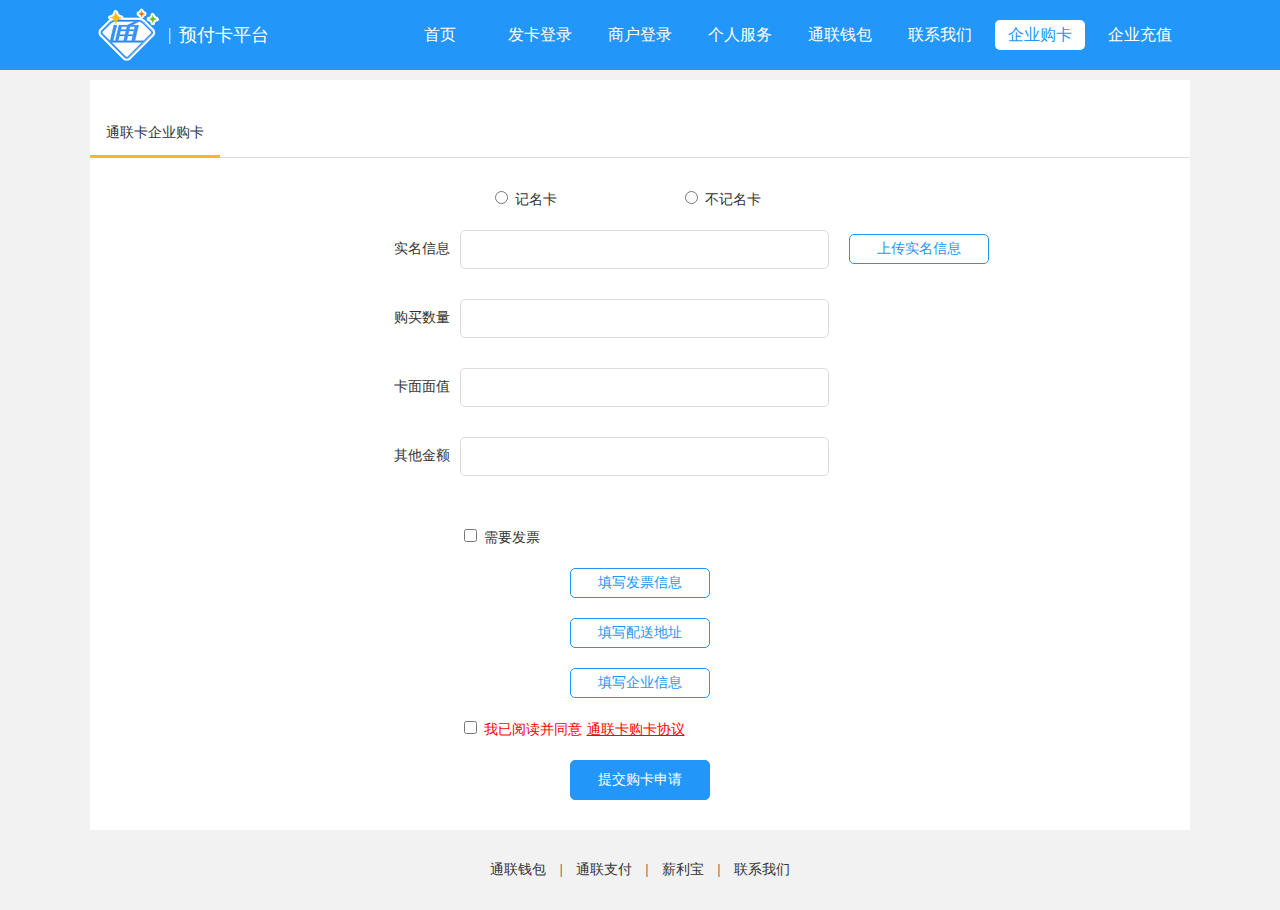
==== buy-card.html @ 39743722 "Initial commit" ====
<!DOCTYPE html>
<html>
<head>
<meta http-equiv="Content-Type" content="text/html; charset=utf-8" />
<title>企业购卡</title>
<link rel="stylesheet" type="text/css" href="css/common.css">
<link rel="stylesheet" type="text/css" href="css/layout.css"/>
</head>
<body>
<div class="header">
  <div class="w1100">
    <div class="logo-box">
      <img src="images/logo.png" width="62" height="53">
      <em class="line">|</em>
      <h4><a href="###">预付卡平台</a></h4>
    </div>
    <div class="func-list">
      <ul>
        <li><a href="###">首页</a></li>
        <li><a href="###">发卡登录</a></li>
        <li><a href="###">商户登录</a></li>
        <li><a href="###">个人服务</a></li>
        <li><a href="###">通联钱包</a></li>
        <li><a href="###">联系我们</a></li>
        <li class="cur"><a href="###">企业购卡</a></li>
        <li><a href="###">企业充值</a></li>
      </ul>
    </div>
  </div>
</div>
<div class="container">
  <div class="w1100">
    <div class="sec-box">
      <div class="tab-tit">
        <ul>
          <li class="cur"><a href="###">通联卡企业购卡</a></li>
        </ul>
      </div>
      <div class="tab-con">
        <div class="buy-card-form">
          <div class="radio">
            <p>
              <input type="radio">
              <span>记名卡</span>
            </p>
            <p>
              <input type="radio">
              <span>不记名卡</span>
            </p>
          </div>
          <div class="input-box">
            <p>
              <label>实名信息</label>
              <input type="text">
              <input class="btn btn-middle btn-block" type="button" value="上传实名信息">
            </p>
            <p>
              <label>购买数量</label>
              <input type="text">
            </p>
            <p>
              <label>卡面面值</label>
              <input type="text">
            </p>
            <p>
              <label>其他金额</label>
              <input type="text">
            </p>
          </div>
          <div class="check">
            <input type="checkbox">
            <span>需要发票</span>
          </div>
          <div class="btn-group">
            <input class="btn btn-middle btn-block" type="button" value="填写发票信息">
            <input class="btn btn-middle btn-block" type="button" value="填写配送地址">
            <input class="btn btn-middle btn-block" type="button" value="填写企业信息">
          </div>
          <div class="check">
            <input type="checkbox">
            <span class="red">我已阅读并同意<a href="###">通联卡购卡协议</a></span>
          </div>
          <div class="tijiao">
            <input class="btn btn-big btn-fill" type="button" value="提交购卡申请">
          </div>
        </div>
      </div>
    </div>
  </div>
</div>
<div class="footer">
  <a href="###">通联钱包</a>
  <span>|</span>
  <a href="###">通联支付</a>
  <span>|</span>
  <a href="###">薪利宝</a>
  <span>|</span>
  <a href="###">联系我们</a>
</div>
</body>
</html>
---- css/common.css ----
@charset "utf-8";/* CSS Document*//* 代码前置*/
html, body, div, span, object, iframe, h1, h2, h3, h4, h5, h6, p, blockquote, pre, a, abbr, address, cite, code, del, dfn, em, img, ins, kbd, q, samp, small, strong, sub, sup, var, b, i, hr, dl, dt, dd, ol, ul, li, fieldset, form, label, legend, table, caption, tbody, tfoot, thead, tr, th, td, article, aside, canvas, details, figure, figcaption, hgroup, menu, footer, header, nav, section, summary, time, mark, audio, video {
  border: 0 none;
  margin: 0;
  padding: 0;
}
body {
  font: normal 12px/1.5 微软雅黑, Verdana, simsun, Sans-Serif,;
  font-size: 12px;
  color: #333;
  background: #f2f2f2;
}
fieldset, img, .n_b {
  border: 0;
}
a {
  color: #333;
}
/* remember to define focus styles!*/:focus {
  outline: 0;
}
address, caption, cite, code, dfn, em, strong, th, var, optgroup {
  font-style: normal;
  font-weight: normal;
}
h1, h2, h3, h4, h5, h6 {
  font-size: 100%;
  font-weight: normal;
}
abbr, acronym {
  border: 0;
  font-variant: normal;
}
input, button, textarea, select, optgroup, option {
  font-family: inherit;
  font-size: inherit;
  font-style: inherit;
  font-weight: inherit;
  -webkit-appearance: none;
}
input[type="checkbox"]{
  -webkit-appearance: checkbox;
}
input[type="radio"]{
  -webkit-appearance: radio;
}
code, kbd, samp, tt {
  font-size: 100%;
}
/*@purpose To enable resizing for IE*//*@branch For IE6-Win, IE7-Win*/input, button, textarea, select {
*font-size: 100%;
}
body {
  line-height: 1.5;
}
ul {
  list-style: none;
}
/* tables still need 'cellspacing="0"' in the markup*/table {
  border-collapse: collapse;
  border-spacing: 0;
}
caption, th {
  text-align: left;
}
sup, sub {
  font-size: 100%;
  vertical-align: baseline;
}
/* remember to highlight anchors and inserts somehow!*/:link, :visited, ins {
  text-decoration: none;
}
blockquote, q {
  quotes: none;
}
blockquote:before, blockquote:after, q:before, q:after {
  content: '';
  content: none;
}
li, h1, h2, h3, h4, h5, h6, span, address, i {
  Font-style: normal;
  font-weight: normal;
}
.clear:after, .clearfix:after {
  content: ' ';
  display: block;
  clear: both;
  height: 0;
  visibility: hidden
}
.all_bg {
  background: url(../images/all_bg.png) 0 0 no-repeat;
  display: inline-block;
  overflow: hidden;
  background-size: 400px 600px;
}
.header{
  height: 70px;
  line-height: 70px;
  background-color: #2296f9;
  color: #fff;
  font-size: 16px;
}
.w1100{
  width: 1100px;
  margin: 0 auto;
  overflow: hidden;
}
.header .logo-box{
  float: left;
}
.header .logo-box img{
  float: left;
  margin: 8px;
}
.header .logo-box .line{
  float: left;
  margin-right: 8px;
}
.header .logo-box h4{
  float: left;
  margin: 0;
  font-size: 18px;
}
.header .logo-box h4 a{
  display: block;
  color: #fff;
}
.header .func-list{
  float: right;
}
.header .func-list ul{
  overflow: hidden;
  margin: 20px 0;
}
.header .func-list ul li{
  float: left;
  width: 90px;
  height: 30px;
  line-height: 30px;
  text-align: center;
  cursor: pointer;
  margin: 0 5px;
}
.header .func-list ul li a{
  display: block;
  color: #fff;
  border-radius: 5px;
}
.header .func-list ul li a:hover,
.header .func-list ul li.cur a{
  background-color: #fff;
  color: #2296f9;
}
.container .w1100{
  margin-top: 10px;
  background-color: #fff;
}
.footer{
  font-size: 14px;
  line-height: 80px;
  text-align: center;
}
.footer a{
  margin: 0 10px;
}
.btn{
  font-size: 14px;
  border: 1px solid #2296f9;
  border-radius: 5px;
  padding: 0;
  cursor: pointer;
}
.btn-small{
  width: 100px;
  height: 35px;
}
.btn-middle{
  width: 140px;
  height: 30px;
}
.btn-big{
  width: 140px;
  height: 40px;
}
.btn-fill{
  background-color: #2296f9;
  color: #fff;
}
.btn-block{
  background-color: #fff;
  color: #2296f9;
}
---- css/layout.css ----
@charset "utf-8";
/*首页*/
.container {
	width: 100%;
	height: 100%;
}
.index-tit {
	overflow: hidden;
	z-index: 1;
	position: fixed;
	width: 100%;
	left: 80px;
	top: 35px;
}
.index-tit img {
	display: block;
	float: left;
}
.index-tit img.m17 {
	margin: 17px;
}
.index-text {
	position: absolute;
	top: 40%;
	left: 50%;
	margin-left: -282px;
	z-index: 1;
}
.index-btn-group {
	overflow: hidden;
	position: absolute;
	top: 55%;
	left: 50%;
	margin-left: -420px;
	z-index: 1;
}
.index-btn-group a {
	display: block;
	float: left;
	width: 200px;
	height: 56px;
	line-height: 56px;
	background-color: #2296f9;
	border-radius: 5px;
	color: #fff;
	font-size: 16px;
	margin: 0 5px;
}
.index-btn-group a i {
	display: block;
	float: left;
	width: 32px;
	height: 32px;
	margin: 12px 10px 0 30px;
}
.index-btn-group a i.icon1 {
	background-position: 0 -74px;
}
.index-btn-group a i.icon2 {
	background-position: 0 -117px;
}
.index-btn-group a i.icon3 {
	background-position: 0 -162px;
}
.index-btn-group a i.icon4 {
	background-position: 0 -206px;
}
.index-link-group {
	position: absolute;
	bottom: 0;
	left: 50%;
	margin-left: -163px;
	font-size: 14px;
	line-height: 80px;
	z-index: 1;
}
.index-link-group a {
	margin: 0 10px;
}
.back {
	bottom: 0;
	position: absolute;
	left: 0;
	top: 0;
	width: 100%;
	overflow: hidden;
}
.index-bg, .bg-img {
	background:#fff none no-repeat scroll center center ;
	position: absolute;
	top: 0;
	bottom: 0;
	left: 0;
	width: 100%;
	overflow: hidden;
}
.bg-img {
	-webkit-background-size: cover;
	-moz-background-size: cover;
	-o-background-size: cover;
	background-size: cover;
}
.index-bg {
	overflow: visible;
}
.tab-tit {
	border-bottom: 1px solid #dbdbdb;
	height: 77px;
}
.tab-tit ul {
	overflow: hidden;
}
.tab-tit ul li {
	float: left;
	width: 130px;
	height: 75px;
	line-height: 105px;
}
.tab-tit ul li a {
	display: block;
	color: #666;
	font-size: 14px;
	text-align: center;
}
.tab-tit ul li.cur a {
	color: #333;
}
.tab-tit ul li.cur {
	border-bottom: 3px solid #fab42e;
}
.tab-con {
	width: 100%;
	padding: 30px 0;
	overflow: hidden;
}
.tab-con .search-form {
	width: 630px;
	position: relative;
	left: 50%;
	margin-left: -315px;
	margin-top: 40px;
}
.search-form .mb30 {
	margin-bottom: 30px;
}
.search-form label {
	float: left;
	width: 100px;
	line-height: 37px;
	text-align: right;
	font-size: 14px;
	padding-right: 20px;
}
.search-form input[type="text"] {
	width: 340px;
	height: 35px;
	line-height: 35px;
	border: 1px solid #dbdbdb;
	border-radius: 5px;
	padding: 0 0 0 5px;
	color: #666;
}
.error-tips {
	color: #f00;
	font-size: 14px;
	position: absolute;
	left: 470px;
	line-height: 37px;
}
.search-result h4 {
	font-size: 18px;
	text-align: center;
}
.search-result .res-box {
	border: 1px solid #dbdbdb;
	padding: 40px;
	margin: 30px 45px 0;
	font-size: 14px;
}
.search-result .res-box p {
	width: 260px;
	margin: 10px auto;
}
.t-center {
	text-align: center;
}
.tab-con .card-box {
	float: left;
	width: 39%;
	margin: 0 5%;
	border: 1px solid #dbdbdb;
}
.card-box .card-img {
	text-align: center;
	padding: 40px;
	border-bottom: 1px solid #dbdbdb;
}
.card-box .card-img img {
	display: block;
	margin: 0 auto;
	border-radius: 5px;
}
.card-box .card-name {
	line-height: 55px;
	font-size: 14px;
	text-align: center;
}
.download {
	text-align: center;
	line-height: 80px;
}
.download a {
	color: #41adfb;
	text-decoration: underline;
	font-size: 14px;
}
.res-table {
	margin: 30px 40px 0;
}
.res-table .table-tit {
	font-size: 14px;
}
.res-table .table-tit p {
	float: left;
	margin: 10px 30px 10px 0;
}
.res-table table {
	width: 100%;
	font-size: 14px;
}
.res-table table tr th {
	border: 1px solid #dbdbdb;
	background-color: #f5f5f5;
	padding: 7px;
	text-align: center;
}
.res-table table tr td {
	border: 1px solid #dbdbdb;
	padding: 7px;
	text-align: center;
}
.res-table table tr td a {
	color: #41adfb;
	margin: 0 10px;
}
.res-table table tr td a:hover {
	text-decoration: underline;
}
.search-result i.right {
	width: 62px;
	height: 62px;
	float: left;
}
.pwd-res-box {
	font-size: 14px;
	width: 300px;
	margin: 20px auto;
	overflow: hidden;
}
.fl {
	float: left;
}
.pwd-res-box p {
	line-height: 30px;
	margin-left: 25px;
}
/*卡介绍*/
.w960 {
	width: 960px;
	margin: 0 auto;
	overflow: hidden;
}
.introduce-text {
	font-size: 14px;
	vertical-align: text-bottom;
	margin: 0 60px 40px;
}
.introduce-text em {
	font-size: 18px;
}
.card-show {
	width: 70%;
	float: left;
}
.card-show .card-show-img {
	overflow: hidden;
}
.card-show-img {
	text-align: center;
}
.card-show-img img {
	border-radius: 5px;
	margin: 0 25px;
}
.card-show .card-show-img img {
	display: block;
	float: left;
	margin-bottom: 15px;
}
.ewm {
	width: 29%;
	float: left;
	border: 1px solid #dbdbdb;
	text-align: center;
	padding: 84px 0;
}
.ewm img {
	display: block;
	margin: 0 auto;
}
.ewm p {
	font-size: 14px;
	line-height: 40px;
	color: #666;
}
/*企业购卡*/
.buy-card-form {
	width: 660px;
	margin-left: 260px;
	font-size: 14px;
}
.buy-card-form .radio {
	overflow: hidden;
	padding: 0 140px;
	margin-bottom: 20px;
}
.radio p {
	width: 50%;
	float: left;
}
.buy-card-form .input-box {
	overflow: hidden;
	margin-bottom: 20px;
}
.input-box p {
	margin-bottom: 30px;
	overflow: hidden;
}
.input-box p label {
	width: 100px;
	float: left;
	text-align: right;
	line-height: 37px;
	margin-right: 10px;
}
.input-box p input[type="text"] {
	float: left;
	width: 360px;
	height: 35px;
	border: 1px solid #dbdbdb;
	border-radius: 5px;
	padding-left: 5px;
}
.input-box p .btn {
	margin: 4px 0 4px 20px;
}
.buy-card-form .check {
	margin-left: 110px;
	margin-bottom: 20px;
}
.buy-card-form .btn-group {
	margin-bottom: 20px;
}
.buy-card-form .btn-group .btn {
	display: block;
	margin: 20px 0 20px 220px;
}
.check .red {
	color: #f00;
}
.check .red a {
	margin-left: 5px;
	color: #f00;
	text-decoration: underline;
}
.buy-card-form .tijiao {
	text-align: center;
}
.tijiao .btn {
	display: block;
	margin-left: 220px;
 *margin-left: 0;
}
/*************** 分页样式 ***************/
.content-box{
  margin: 20px 40px;
}
.content-box a {
  height: 34px;
  padding: 0px 18px;
  border: 1px solid #E1E2E3;
  cursor: pointer;
  display: inline-block;
  vertical-align: text-bottom;
  text-align: center;
  line-height: 34px;
  text-decoration: none;
  overflow: hidden;
  margin-right: 9px;
  background-color: #ededed;
  color: #5F93CF;
  font-size: 12px;
}
.content-box a:hover {
  color: #333;
  background-color: #fff;
}
.content-box a select{
  width: 30px;
  padding-left: 5px;
  border-radius: 0;
}
.content-box .fenye {
  float: right;
}
.fenye a {
  height: 34px;
  padding: 0px 18px;
  border: 1px solid #E1E2E3;
  cursor: pointer;
  display: inline-block;
  vertical-align: text-bottom;
  text-align: center;
  line-height: 34px;
  text-decoration: none;
  overflow: hidden;
  margin-right: 9px;
  background-color: #ededed;
  color: #333;
  font-family: 微软雅黑;
  font-size: 14px;
}
.fenye a:hover {
  color: #5F93CF;
  background-color: #fff;
}
/*************** 分页样式 ***************/
/*验证码*/
.search-form input[type="text"].yzm{
  width: 130px;
  float: left;
}
.search-form .yzm-img{
  float: left;
  width: 120px;
  height: 35px;
  margin-left: 20px;
  border-radius: 5px;
  cursor: pointer;
}
.search-form .yzm-link{
  width: 70px;
  line-height: 35px;
  padding-left: 15px;
  float: left;
  color: #2296f9;
  text-decoration: underline;
}
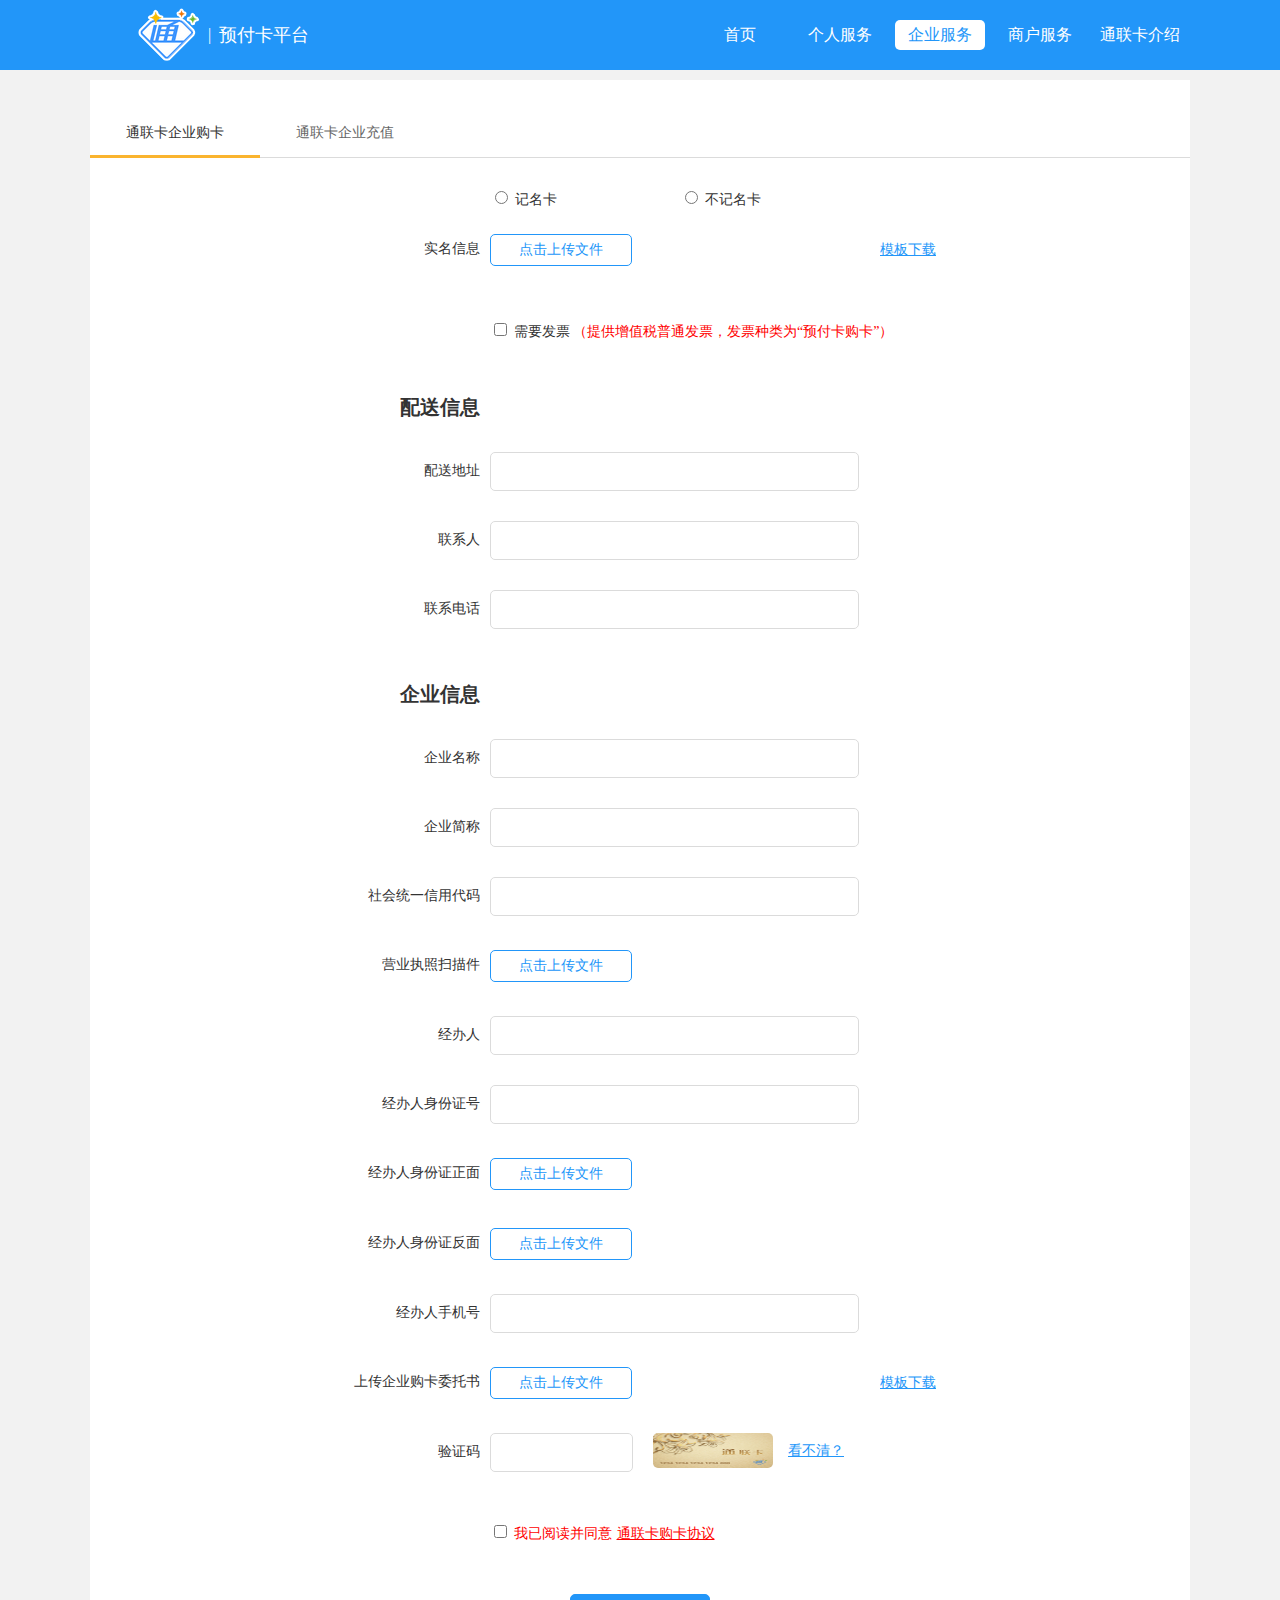
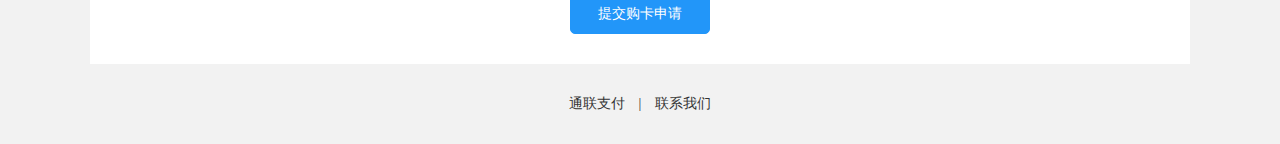
==== commit b918e74c: "改版" ====
--- a/buy-card.html
+++ b/buy-card.html
@@ -17,13 +17,10 @@
     <div class="func-list">
       <ul>
         <li><a href="###">首页</a></li>
-        <li><a href="###">发卡登录</a></li>
-        <li><a href="###">商户登录</a></li>
         <li><a href="###">个人服务</a></li>
-        <li><a href="###">通联钱包</a></li>
-        <li><a href="###">联系我们</a></li>
-        <li class="cur"><a href="###">企业购卡</a></li>
-        <li><a href="###">企业充值</a></li>
+        <li class="cur"><a href="###">企业服务</a></li>
+        <li><a href="###">商户服务</a></li>
+        <li><a href="###">通联卡介绍</a></li>
       </ul>
     </div>
   </div>
@@ -34,6 +31,7 @@
       <div class="tab-tit">
         <ul>
           <li class="cur"><a href="###">通联卡企业购卡</a></li>
+          <li><a href="###">通联卡企业充值</a></li>
         </ul>
       </div>
       <div class="tab-con">
@@ -51,31 +49,90 @@
           <div class="input-box">
             <p>
               <label>实名信息</label>
-              <input type="text">
-              <input class="btn btn-middle btn-block" type="button" value="上传实名信息">
-            </p>
-            <p>
-              <label>购买数量</label>
-              <input type="text">
-            </p>
-            <p>
-              <label>卡面面值</label>
-              <input type="text">
-            </p>
-            <p>
-              <label>其他金额</label>
-              <input type="text">
+              <i class="upload-btn btn btn-middle btn-block">点击上传文件<input type="file" onchange="$('#textName1').html(this.files[0].name)"></i>
+              <em id="textName1" class="upload-textname"></em>
+              <a href="###" class="module-load">模板下载</a>
             </p>
           </div>
           <div class="check">
             <input type="checkbox">
             <span>需要发票</span>
+            <span class="red">（提供增值税普通发票，发票种类为“预付卡购卡”）</span>
           </div>
-          <div class="btn-group">
+          <div class="input-box">
+            <h3 class="input-tit">配送信息</h3>
+            <p>
+              <label>配送地址</label>
+              <input type="text">
+            </p>
+            <p>
+              <label>联系人</label>
+              <input type="text">
+            </p>
+            <p>
+              <label>联系电话</label>
+              <input type="text">
+            </p>
+          </div>
+          <div class="input-box">
+            <h3 class="input-tit">企业信息</h3>
+            <p>
+              <label>企业名称</label>
+              <input type="text">
+            </p>
+            <p>
+              <label>企业简称</label>
+              <input type="text">
+            </p>
+            <p>
+              <label>社会统一信用代码</label>
+              <input type="text">
+            </p>
+            <p>
+              <label>营业执照扫描件</label>
+              <i class="upload-btn btn btn-middle btn-block">点击上传文件<input type="file" onchange="$('#textName2').html(this.files[0].name)"></i>
+              <em id="textName2" class="upload-textname"></em>
+            </p>
+            <p>
+              <label>经办人</label>
+              <input type="text">
+            </p>
+            <p>
+              <label>经办人身份证号</label>
+              <input type="text">
+            </p>
+            <p>
+              <label>经办人身份证正面</label>
+              <i class="upload-btn btn btn-middle btn-block">点击上传文件<input type="file" onchange="$('#textName3').html(this.files[0].name)"></i>
+              <em id="textName3" class="upload-textname"></em>
+            </p>
+            <p>
+              <label>经办人身份证反面</label>
+              <i class="upload-btn btn btn-middle btn-block">点击上传文件<input type="file" onchange="$('#textName4').html(this.files[0].name)"></i>
+              <em id="textName4" class="upload-textname"></em>
+            </p>
+            <p>
+              <label>经办人手机号</label>
+              <input type="text">
+            </p>
+            <p>
+              <label>上传企业购卡委托书</label>
+              <i class="upload-btn btn btn-middle btn-block">点击上传文件<input type="file" onchange="$('#textName5').html(this.files[0].name)"></i>
+              <em id="textName5" class="upload-textname"></em>
+              <a href="###" class="module-load">模板下载</a>
+            </p>
+            <p class="clearfix">
+              <label>验证码</label>
+              <input type="text" class="yzm">
+              <img src="images/card1.jpg" class="yzm-img">
+              <a class="yzm-link" href="###">看不清？</a>
+            </p>
+          </div>
+          <!-- <div class="btn-group">
             <input class="btn btn-middle btn-block" type="button" value="填写发票信息">
             <input class="btn btn-middle btn-block" type="button" value="填写配送地址">
             <input class="btn btn-middle btn-block" type="button" value="填写企业信息">
-          </div>
+          </div> -->
           <div class="check">
             <input type="checkbox">
             <span class="red">我已阅读并同意<a href="###">通联卡购卡协议</a></span>
@@ -89,13 +146,10 @@
   </div>
 </div>
 <div class="footer">
-  <a href="###">通联钱包</a>
-  <span>|</span>
   <a href="###">通联支付</a>
-  <span>|</span>
-  <a href="###">薪利宝</a>
   <span>|</span>
   <a href="###">联系我们</a>
 </div>
+<script src="js/jquery.min.js"></script>
 </body>
 </html>--- a/css/common.css
+++ b/css/common.css
@@ -183,6 +183,10 @@
   width: 140px;
   height: 40px;
 }
+.btn-large{
+  width: 347px;
+  height: 35px;
+}
 .btn-fill{
   background-color: #2296f9;
   color: #fff;
--- a/css/layout.css
+++ b/css/layout.css
@@ -18,6 +18,15 @@
 }
 .index-tit img.m17 {
 	margin: 17px;
+}
+.index-bg-center{
+	background: url(../images/index-bg-center.png) 0 0 no-repeat;
+	background-size: 100% auto;
+	width: 100%;
+	height: 500px;
+	position: absolute;
+	top: 18%;
+	z-index: 1;
 }
 .index-text {
 	position: absolute;
@@ -37,10 +46,10 @@
 .index-btn-group a {
 	display: block;
 	float: left;
-	width: 200px;
-	height: 56px;
-	line-height: 56px;
-	background-color: #2296f9;
+	width: 209px;
+	height: 64px;
+	line-height: 62px;
+	background: url(../images/index-btn-bg.png) 0 0 no-repeat;
 	border-radius: 5px;
 	color: #fff;
 	font-size: 16px;
@@ -51,7 +60,7 @@
 	float: left;
 	width: 32px;
 	height: 32px;
-	margin: 12px 10px 0 30px;
+	margin: 15px 10px 0 30px;
 }
 .index-btn-group a i.icon1 {
 	background-position: 0 -74px;
@@ -63,13 +72,13 @@
 	background-position: 0 -162px;
 }
 .index-btn-group a i.icon4 {
-	background-position: 0 -206px;
+	background-position: 0 -249px;
 }
 .index-link-group {
 	position: absolute;
 	bottom: 0;
 	left: 50%;
-	margin-left: -163px;
+	margin-left: -85px;
 	font-size: 14px;
 	line-height: 80px;
 	z-index: 1;
@@ -95,6 +104,7 @@
 	overflow: hidden;
 }
 .bg-img {
+	background-image: url(../images/index-bg.png);
 	-webkit-background-size: cover;
 	-moz-background-size: cover;
 	-o-background-size: cover;
@@ -112,7 +122,7 @@
 }
 .tab-tit ul li {
 	float: left;
-	width: 130px;
+	width: 170px;
 	height: 75px;
 	line-height: 105px;
 }
@@ -160,6 +170,9 @@
 	padding: 0 0 0 5px;
 	color: #666;
 }
+.btn-align{
+	padding-left: 120px;
+}
 .error-tips {
 	color: #f00;
 	font-size: 14px;
@@ -210,9 +223,10 @@
 	line-height: 80px;
 }
 .download a {
-	color: #41adfb;
+	color: #2296f9;
 	text-decoration: underline;
 	font-size: 14px;
+	margin: 0 10px;
 }
 .res-table {
 	margin: 30px 40px 0;
@@ -278,6 +292,9 @@
 .introduce-text em {
 	font-size: 18px;
 }
+.introduce-text a{
+	color: #2296f9;
+}
 .card-show {
 	width: 70%;
 	float: left;
@@ -302,7 +319,7 @@
 	float: left;
 	border: 1px solid #dbdbdb;
 	text-align: center;
-	padding: 84px 0;
+	padding: 45px 0 30px;
 }
 .ewm img {
 	display: block;
@@ -312,6 +329,16 @@
 	font-size: 14px;
 	line-height: 40px;
 	color: #666;
+	margin-bottom: 20px;
+}
+.tab-con .tel{
+	width: 960px;
+	margin: 20px auto;
+	font-size: 15px;
+}
+.tab-con .tel em{
+	font-size: 24px;
+	color: #2296f5;
 }
 /*企业购卡*/
 .buy-card-form {
@@ -332,12 +359,20 @@
 	overflow: hidden;
 	margin-bottom: 20px;
 }
+.input-tit{
+	width: 130px;
+	text-align: right;
+	font-size: 20px;
+	font-weight: bold;
+	margin-bottom: 30px;
+}
 .input-box p {
 	margin-bottom: 30px;
 	overflow: hidden;
+	position: relative;
 }
 .input-box p label {
-	width: 100px;
+	width: 130px;
 	float: left;
 	text-align: right;
 	line-height: 37px;
@@ -352,11 +387,18 @@
 	padding-left: 5px;
 }
 .input-box p .btn {
-	margin: 4px 0 4px 20px;
+	margin: 4px 0;
+}
+.module-load{
+	position: absolute;
+	left: 530px;
+	line-height: 40px;
+	color: #2296f9;
+	text-decoration: underline;
 }
 .buy-card-form .check {
-	margin-left: 110px;
-	margin-bottom: 20px;
+	margin-left: 140px;
+	margin-bottom: 50px;
 }
 .buy-card-form .btn-group {
 	margin-bottom: 20px;
@@ -386,61 +428,44 @@
   margin: 20px 40px;
 }
 .content-box a {
-  height: 34px;
+  height: 30px;
   padding: 0px 18px;
-  border: 1px solid #E1E2E3;
+  border: 1px solid #2296f9;
+  border-radius: 5px;
   cursor: pointer;
   display: inline-block;
   vertical-align: text-bottom;
   text-align: center;
-  line-height: 34px;
+  line-height: 30px;
   text-decoration: none;
   overflow: hidden;
-  margin-right: 9px;
-  background-color: #ededed;
-  color: #5F93CF;
-  font-size: 12px;
+  margin-right: 10px;
+  background-color: #fff;
+  color: #2296f9;
+  font-size: 14px;
 }
 .content-box a:hover {
-  color: #333;
-  background-color: #fff;
+  color: #fff;
+  background-color: #2296f9;
 }
 .content-box a select{
   width: 30px;
   padding-left: 5px;
   border-radius: 0;
+  background-color: #fff;
 }
 .content-box .fenye {
   float: right;
 }
-.fenye a {
-  height: 34px;
-  padding: 0px 18px;
-  border: 1px solid #E1E2E3;
-  cursor: pointer;
-  display: inline-block;
-  vertical-align: text-bottom;
-  text-align: center;
-  line-height: 34px;
-  text-decoration: none;
-  overflow: hidden;
-  margin-right: 9px;
-  background-color: #ededed;
-  color: #333;
-  font-family: 微软雅黑;
-  font-size: 14px;
-}
-.fenye a:hover {
-  color: #5F93CF;
-  background-color: #fff;
-}
 /*************** 分页样式 ***************/
 /*验证码*/
-.search-form input[type="text"].yzm{
-  width: 130px;
+.search-form input[type="text"].yzm,
+.input-box input[type="text"].yzm{
+  width: 134px;
   float: left;
 }
-.search-form .yzm-img{
+.search-form .yzm-img,
+.input-box .yzm-img{
   float: left;
   width: 120px;
   height: 35px;
@@ -448,7 +473,8 @@
   border-radius: 5px;
   cursor: pointer;
 }
-.search-form .yzm-link{
+.search-form .yzm-link,
+.input-box .yzm-link{
   width: 70px;
   line-height: 35px;
   padding-left: 15px;
@@ -456,4 +482,93 @@
   color: #2296f9;
   text-decoration: underline;
 }
-
+/*文件上传按钮美化*/
+.upload-btn{
+	display: inline-block;
+	line-height: 30px;
+	text-align: center;
+	vertical-align: top;
+	position: relative;
+	overflow: hidden;
+}
+.upload-btn input{
+	opacity: 0;
+	filter: alpha(opacity=0);
+	position: absolute;
+	top: 0;
+	left: 0;
+	cursor: pointer;
+	width: 140px;
+	height: 30px;
+}
+.upload-textname{
+	display: inline-block;
+	line-height: 40px;
+	vertical-align: top;
+	width: 220px;
+	overflow: hidden;
+}
+/*线下商户*/
+.search-box{
+	margin: 0 40px 30px;
+	font-size: 14px;
+	border-bottom: 1px solid #ddd;
+	padding-bottom: 30px;
+}
+.search-box h3{
+	font-size: 20px;
+	font-weight: bold;
+	margin-bottom: 15px;
+}
+.search-box .search-input{
+	overflow: hidden;
+	margin-bottom: 15px;
+}
+.search-input li{
+	width: 25%;
+	float: left;
+	overflow: hidden;
+}
+.search-input li label{
+	float: left;
+	width: 70px;
+	line-height: 35px;
+}
+.search-input li select{
+	float: left;
+	width: 170px;
+	height: 35px;
+	border: 1px solid #ddd;
+	border-radius: 0;
+	background-color: #fff;
+	padding-left: 5px;
+}
+.search-input li input{
+	float: left;
+	width: 170px;
+	height: 33px;
+	border: 1px solid #ddd;
+	border-radius: 0;
+	background-color: #fff;
+	padding: 0 0 0 5px;
+}
+.search-input li button{
+	display: block;
+	margin: 0 auto;
+}
+.search-box .tips{
+	color: #f00;
+}
+/*线上商户*/
+.logo-box{
+	overflow: hidden;
+	margin: 0 40px 50px;
+}
+.logo-box li{
+	float: left;
+	width: 20%;
+}
+.logo-box li img{
+	display: block;
+	width: 90%;
+}
